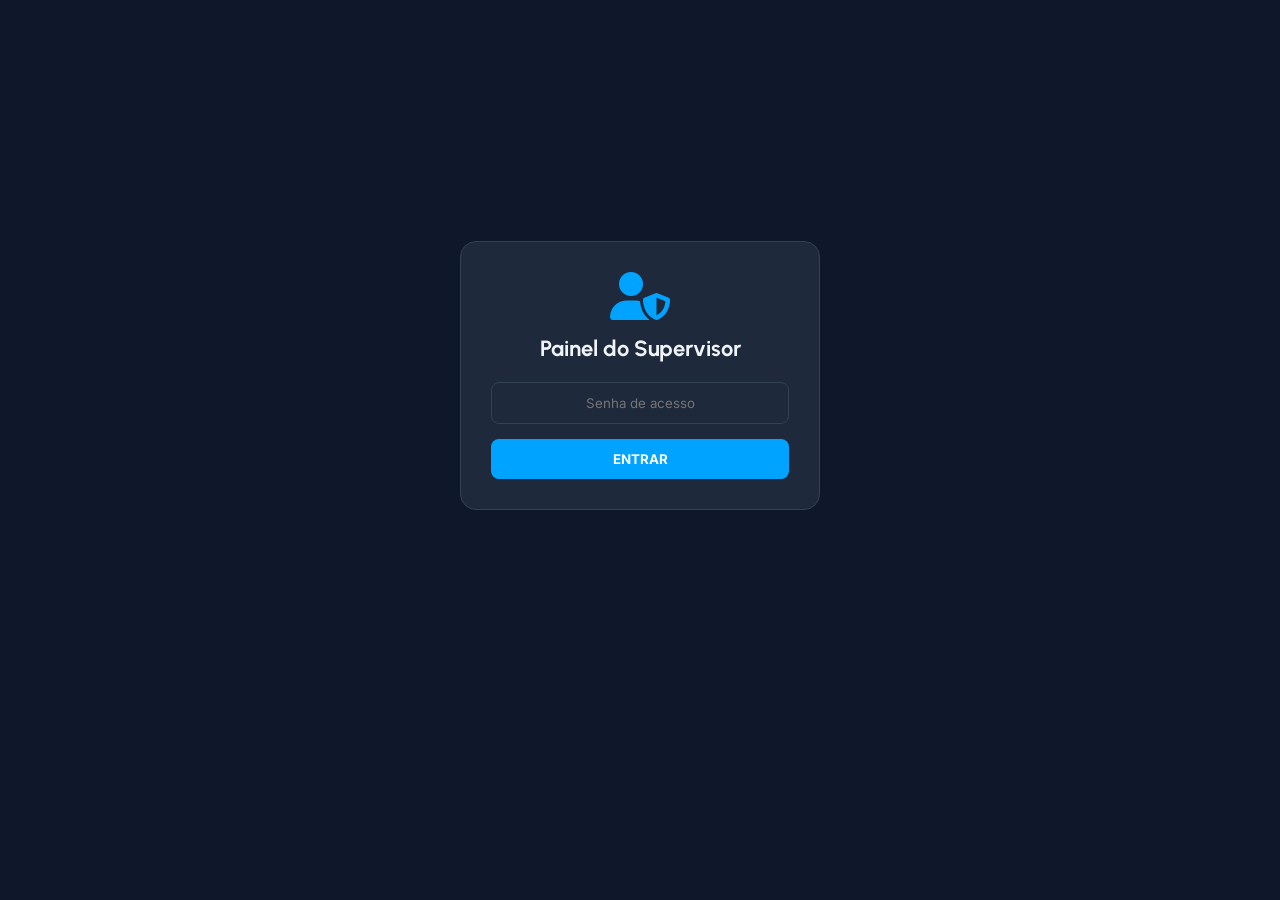
==== admin.html @ feec6c14 "Update admin.html" ====
<!DOCTYPE html>
<html lang="pt-BR">
<head>
    <meta charset="UTF-8">
    <meta name="viewport" content="width=device-width, initial-scale=1.0, maximum-scale=1.0, user-scalable=no">
    <title>Minerva Supervisor</title>
    <link href="https://fonts.googleapis.com/css2?family=Urbanist:wght@700;800&family=Inter:wght@400;600;700&display=swap" rel="stylesheet">
    <link rel="stylesheet" href="https://cdnjs.cloudflare.com/ajax/libs/font-awesome/6.5.1/css/all.min.css">
    <style>
        * { box-sizing: border-box; margin: 0; padding: 0; font-family: 'Inter', sans-serif; }
        body { background-color: #0f172a; color: #f1f5f9; padding: 15px; }
        
        #telaLogin { display: flex; flex-direction: column; justify-content: center; align-items: center; height: 80vh; text-align: center; }
        .login-card { background: #1e293b; padding: 30px; border-radius: 16px; border: 1px solid #334155; width: 100%; max-width: 360px; }
        .login-card i.logo { color: #00a3ff; font-size: 48px; margin-bottom: 15px; }
        .login-card h2 { font-family: 'Urbanist', sans-serif; margin-bottom: 20px; font-size: 22px; }
        
        .busca-input { width: 100%; padding: 12px; background: #1e293b; border: 1px solid #334155; border-radius: 8px; color: white; margin-bottom: 15px; outline: none; }
        .btn-login { width: 100%; padding: 12px; background: #00a3ff; color: white; border: none; border-radius: 8px; font-weight: 700; cursor: pointer; }
        
        #painelPrincipal { display: none; }
        header { display: flex; align-items: center; gap: 12px; margin-bottom: 20px; padding-bottom: 15px; border-bottom: 1px solid rgba(255,255,255,0.1); }
        header i { color: #00a3ff; font-size: 24px; }
        header h1 { font-family: 'Urbanist', sans-serif; font-size: 16px; font-weight: 800; color: #94a3b8; }
        header span { color: #fff; }
        
        .aluno-card { background: #1e293b; border-radius: 12px; padding: 15px; margin-bottom: 10px; border: 1px solid #334155; cursor: pointer; }
        .aluno-info { font-weight: 600; font-size: 14px; margin-bottom: 8px; color: #fff; word-break: break-all; }
        .badge-row { display: flex; gap: 8px; font-size: 11px; color: #94a3b8; }
        .badge-row span { color: #00a3ff; font-weight: 700; }

        .modal { display: none; position: fixed; top: 0; left: 0; width: 100%; height: 100%; background: #0f172a; z-index: 100; padding: 20px; }
        .form-group { margin-bottom: 25px; }
        .form-group label { display: block; font-size: 12px; color: #94a3b8; margin-bottom: 8px; text-transform: uppercase; font-weight: 700; }
        .form-group input[type="text"] { width: 100%; padding: 12px; background: #1e293b; border: 1px solid #334155; border-radius: 8px; color: white; }
        
        .switch-row { display: flex; align-items: center; justify-content: space-between; background: #1e293b; padding: 15px; border-radius: 8px; margin-bottom: 10px; }
        .switch { position: relative; display: inline-block; width: 50px; height: 26px; }
        .switch input { opacity: 0; width: 0; height: 0; }
        .slider { position: absolute; cursor: pointer; top: 0; left: 0; right: 0; bottom: 0; background-color: #334155; transition: .4s; border-radius: 34px; }
        .slider:before { position: absolute; content: ""; height: 18px; width: 18px; left: 4px; bottom: 4px; background-color: white; transition: .4s; border-radius: 50%; }
        input:checked + .slider { background-color: #00a3ff; }
        input:checked + .slider:before { transform: translateX(24px); }

        .btn-save { width: 100%; padding: 15px; background: #00a3ff; color: white; border: none; border-radius: 8px; font-weight: 700; margin-top: 20px; }
        .erro-msg { color: #ef4444; font-size: 13px; margin-top: 10px; display: none; }
    </style>
</head>
<body>

    <div id="telaLogin">
        <div class="login-card">
            <i class="fas fa-user-shield logo"></i>
            <h2>Painel do Supervisor</h2>
            <input type="password" id="txtSenha" class="busca-input" style="text-align: center;" placeholder="Senha de acesso">
            <div id="msgErro" class="erro-msg">Senha incorreta!</div>
            <button class="btn-login" onclick="verificarSenha()">ENTRAR</button>
        </div>
    </div>

    <div id="painelPrincipal">
        <header>
            <i class="fas fa-cube"></i>
            <h1>MINERVA • <span>SUPERVISOR</span></h1>
        </header>
        <input type="text" id="txtBusca" class="busca-input" placeholder="Buscar aluno..." oninput="filtrar()">
        <div id="containerAlunos"></div>
    </div>

    <div id="modalEdicao" class="modal">
        <div style="display:flex; justify-content:space-between; align-items:center; margin-bottom:30px;">
            <h2>Autorizar Cursos</h2>
            <i class="fas fa-times" onclick="fechar()" style="font-size:24px; cursor: pointer;"></i>
        </div>
        <input type="hidden" id="fLinha">
        <div class="form-group">
            <label>Aluno</label>
            <input type="text" id="fColA" readonly style="opacity: 0.6;">
        </div>
        
        <div class="switch-row"><span>Curso Impressão 3D</span><label class="switch"><input type="checkbox" id="fColB"><span class="slider"></span></label></div>
        <div class="switch-row"><span>Curso de Drones</span><label class="switch"><input type="checkbox" id="fColC"><span class="slider"></span></label></div>

        <button id="btnSalvar" class="btn-save" onclick="salvar()">SALVAR ALTERAÇÕES</button>
    </div>

    <script>
        // INSIRA O SEU LINK DA API DO SUPERVISOR AQUI
        const API_URL = "https://script.google.com/macros/s/AKfycbxWYbLehmGi33e5Bmfv8AxCelEWE10hi7TZpJi3-ksMOmGHbK-t1mKicaX5x0uGbB9Yng/exec"; 
        const SENHA_MESTRA = "1010";
        let alunos = [];

        function verificarSenha() {
            if(document.getElementById('txtSenha').value === SENHA_MESTRA) {
                document.getElementById('telaLogin').style.display = 'none';
                document.getElementById('painelPrincipal').style.display = 'block';
                carregar();
            } else {
                document.getElementById('msgErro').style.display = 'block';
            }
        }

        function carregar() {
            document.getElementById('containerAlunos').innerHTML = '<div style="text-align:center; padding:50px;"><i class="fas fa-spinner fa-spin"></i> Carregando dados da planilha...</div>';
            
            // Mudança para desviar o bloqueio do CORS: 'follow' lida de forma transparente com o redirecionamento 302 do Google
            fetch(`${API_URL}?acao=listar`, {
                method: 'GET',
                mode: 'cors',
                redirect: 'follow'
            })
            .then(res => {
                if (!res.ok) throw new Error("Falha na requisição");
                return res.json();
            })
            .then(res => { 
                if (Array.isArray(res)) {
                    alunos = res; 
                    render(res); 
                } else {
                    document.getElementById('containerAlunos').innerHTML = '<div style="text-align:center;color:#ef4444;padding:50px;">O servidor não retornou o formato esperado.</div>';
                }
            })
            .catch(err => { 
                console.error(err);
                document.getElementById('containerAlunos').innerHTML = '<div style="text-align:center;color:#ef4444;padding:50px;">Erro ao conectar. Garanta que a API está configurada como "Qualquer pessoa".</div>'; 
            });
        }

        function render(lista) {
            let html = '';
            lista.forEach(a => {
                html += `<div class="aluno-card" onclick="abrir(${a.linha})">
                    <div class="aluno-info">${a.colunaA}</div>
                    <div class="badge-row">3D: <span>${a.colunaB.toUpperCase()}</span> | Drone: <span>${a.colunaC.toUpperCase()}</span></div>
                </div>`;
            });
            document.getElementById('containerAlunos').innerHTML = html || '<div style="text-align:center;padding:50px;color:#64748b;">Nenhum aluno cadastrado.</div>';
        }

        function filtrar() {
            const b = document.getElementById('txtBusca').value.toLowerCase();
            render(alunos.filter(a => a.colunaA.toLowerCase().includes(b)));
        }

        function abrir(l) {
            const a = alunos.find(x => x.linha == l);
            document.getElementById('fLinha').value = a.linha;
            document.getElementById('fColA').value = a.colunaA;
            document.getElementById('fColB').checked = a.colunaB === 'sim';
            document.getElementById('fColC').checked = a.colunaC === 'sim';
            document.getElementById('modalEdicao').style.display = 'block';
        }

        function fechar() { document.getElementById('modalEdicao').style.display = 'none'; }

        function salvar() {
            const btn = document.getElementById('btnSalvar');
            btn.disabled = true; btn.innerText = "Gravando na Planilha...";
            
            const payload = {
                linha: document.getElementById('fLinha').value,
                colunaA: document.getElementById('fColA').value,
                colunaB: document.getElementById('fColB').checked ? 'sim' : 'não',
                colunaC: document.getElementById('fColC').checked ? 'sim' : 'não'
            };

            const urlSalvar = `${API_URL}?acao=salvar&linha=${payload.linha}&colunaA=${encodeURIComponent(payload.colunaA)}&colunaB=${payload.colunaB}&colunaC=${payload.colunaC}`;

            fetch(urlSalvar, {
                method: 'GET',
                mode: 'cors',
                redirect: 'follow'
            })
            .then(res => res.json())
            .then(resposta => {
                if(resposta.sucesso) {
                    const a = alunos.find(x => x.linha == payload.linha);
                    a.colunaB = payload.colunaB; a.colunaC = payload.colunaC;
                    btn.disabled = false; btn.innerText = "SALVAR ALTERAÇÕES";
                    fechar(); render(alunos);
                } else {
                    alert('Erro ao salvar no servidor.');
                    btn.disabled = false; btn.innerText = "SALVAR ALTERAÇÕES";
                }
            })
            .catch(() => {
                // Como o Sheets processa mesmo sob restrição estrita, se falhar a resposta visual mas atualizar, recarregamos
                btn.disabled = false; btn.innerText = "SALVAR ALTERAÇÕES";
                fechar(); carregar();
            });
        }
    </script>
</body>
</html>
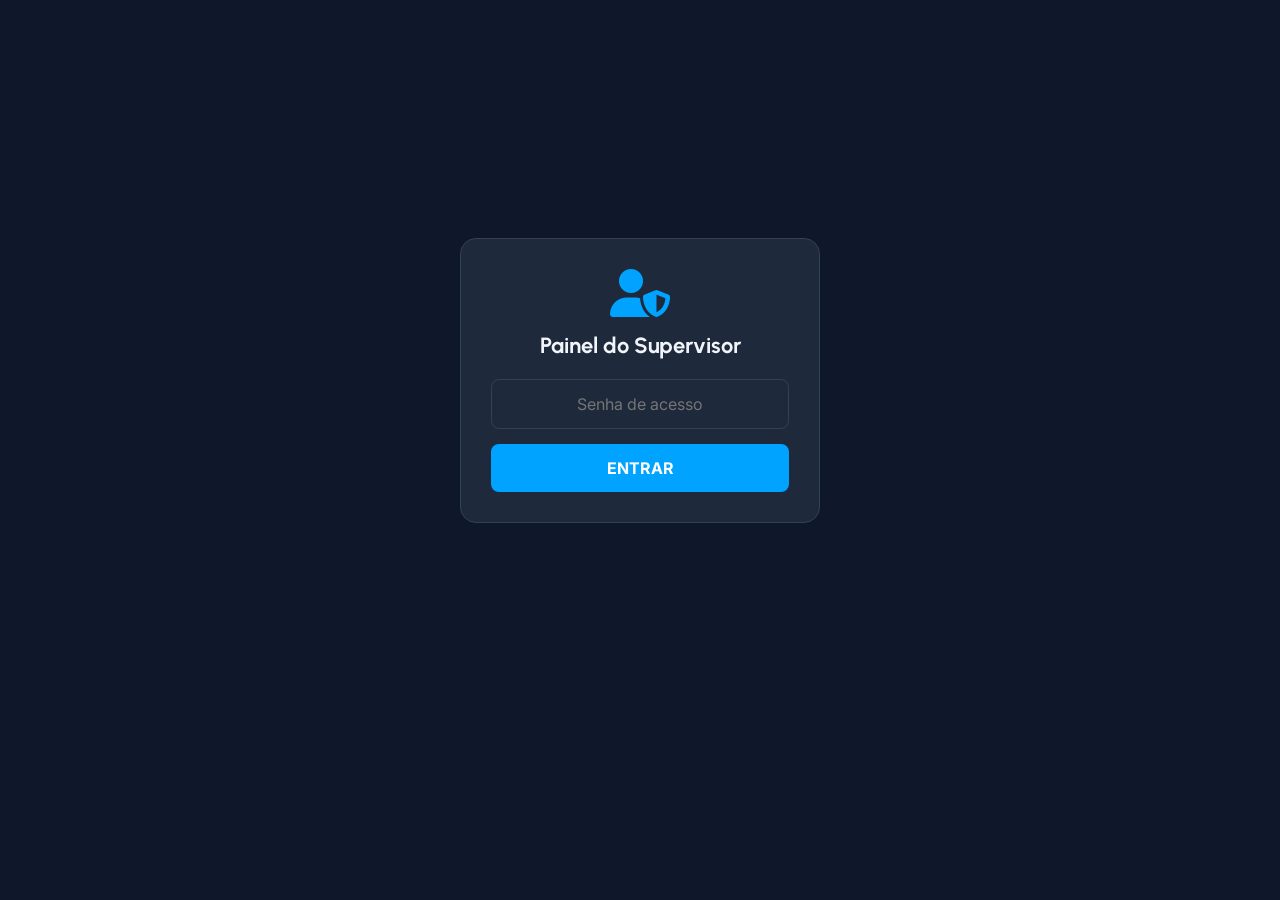
==== commit e9eff268: "Update admin.html" ====
--- a/admin.html
+++ b/admin.html
@@ -2,21 +2,66 @@
 <html lang="pt-BR">
 <head>
     <meta charset="UTF-8">
-    <meta name="viewport" content="width=device-width, initial-scale=1.0, maximum-scale=1.0, user-scalable=no">
+    <meta name="viewport" content="width=device-width, initial-scale=1.0, maximum-scale=1.0, user-scalable=no, viewport-fit=cover">
     <title>Minerva Supervisor</title>
+
+    <link rel="manifest" href="manifest-admin.json">
+    <meta name="apple-mobile-web-app-capable" content="yes">
+    <meta name="apple-mobile-web-app-status-bar-style" content="black-translucent">
+    <meta name="apple-mobile-web-app-title" content="Supervisor">
+    <link rel="apple-touch-icon" href="./images/logominerva.png">
+    <meta name="theme-color" content="#0f172a"> <script>
+        if ('serviceWorker' in navigator) {
+            window.addEventListener('load', () => {
+                navigator.serviceWorker.register('./sw-admin.js')
+                    .then(reg => console.log('PWA Supervisor ativo!', reg))
+                    .catch(err => console.log('Erro no PWA Supervisor:', err));
+            });
+        }
+    </script>
+
     <link href="https://fonts.googleapis.com/css2?family=Urbanist:wght@700;800&family=Inter:wght@400;600;700&display=swap" rel="stylesheet">
     <link rel="stylesheet" href="https://cdnjs.cloudflare.com/ajax/libs/font-awesome/6.5.1/css/all.min.css">
+    
     <style>
         * { box-sizing: border-box; margin: 0; padding: 0; font-family: 'Inter', sans-serif; }
-        body { background-color: #0f172a; color: #f1f5f9; padding: 15px; }
-        
-        #telaLogin { display: flex; flex-direction: column; justify-content: center; align-items: center; height: 80vh; text-align: center; }
+        
+        body { 
+            background-color: #0f172a; 
+            color: #f1f5f9; 
+            padding: 20px 15px; 
+            /* CORREÇÃO 1: Evita que o topo do app suma embaixo do notch/bateria do iPhone/Android */
+            padding-top: calc(20px + env(safe-area-inset-top));
+            padding-bottom: calc(20px + env(safe-area-inset-bottom));
+            min-height: 100vh;
+        }
+        
+        /* CORREÇÃO 2: Login centralizado perfeitamente independente do tamanho da tela */
+        #telaLogin { 
+            display: flex; 
+            flex-direction: column; 
+            justify-content: center; 
+            align-items: center; 
+            min-height: 80vh; 
+            text-align: center; 
+        }
+        
         .login-card { background: #1e293b; padding: 30px; border-radius: 16px; border: 1px solid #334155; width: 100%; max-width: 360px; }
         .login-card i.logo { color: #00a3ff; font-size: 48px; margin-bottom: 15px; }
         .login-card h2 { font-family: 'Urbanist', sans-serif; margin-bottom: 20px; font-size: 22px; }
         
-        .busca-input { width: 100%; padding: 12px; background: #1e293b; border: 1px solid #334155; border-radius: 8px; color: white; margin-bottom: 15px; outline: none; }
-        .btn-login { width: 100%; padding: 12px; background: #00a3ff; color: white; border: none; border-radius: 8px; font-weight: 700; cursor: pointer; }
+        .busca-input { 
+            width: 100%; 
+            padding: 14px; /* Aumentado levemente para melhor toque com o polegar */
+            background: #1e293b; 
+            border: 1px solid #334155; 
+            border-radius: 8px; 
+            color: white; 
+            margin-bottom: 15px; 
+            outline: none; 
+            font-size: 16px; /* Evita zoom automático esquisito no iOS ao focar */
+        }
+        .btn-login { width: 100%; padding: 14px; background: #00a3ff; color: white; border: none; border-radius: 8px; font-weight: 700; cursor: pointer; font-size: 16px; }
         
         #painelPrincipal { display: none; }
         header { display: flex; align-items: center; gap: 12px; margin-bottom: 20px; padding-bottom: 15px; border-bottom: 1px solid rgba(255,255,255,0.1); }
@@ -24,17 +69,34 @@
         header h1 { font-family: 'Urbanist', sans-serif; font-size: 16px; font-weight: 800; color: #94a3b8; }
         header span { color: #fff; }
         
-        .aluno-card { background: #1e293b; border-radius: 12px; padding: 15px; margin-bottom: 10px; border: 1px solid #334155; cursor: pointer; }
-        .aluno-info { font-weight: 600; font-size: 14px; margin-bottom: 8px; color: #fff; word-break: break-all; }
-        .badge-row { display: flex; gap: 8px; font-size: 11px; color: #94a3b8; }
+        /* Ajuste fino nos cards dos alunos (Melhor espaçamento no toque do celular) */
+        .aluno-card { background: #1e293b; border-radius: 12px; padding: 18px; margin-bottom: 12px; border: 1px solid #334155; cursor: pointer; transition: background 0.2s; }
+        .aluno-card:active { background: #24334d; } /* Efeito visual nativo ao pressionar o dedo */
+        .aluno-info { font-weight: 600; font-size: 15px; margin-bottom: 8px; color: #fff; word-break: break-all; }
+        .badge-row { display: flex; gap: 8px; font-size: 12px; color: #94a3b8; }
         .badge-row span { color: #00a3ff; font-weight: 700; }
 
-        .modal { display: none; position: fixed; top: 0; left: 0; width: 100%; height: 100%; background: #0f172a; z-index: 100; padding: 20px; }
+        /* CORREÇÃO 3: Modal totalmente adaptável para celular se o teclado subir */
+        .modal { 
+            display: none; 
+            position: fixed; 
+            top: 0; 
+            left: 0; 
+            width: 100%; 
+            height: 100%; 
+            background: #0f172a; 
+            z-index: 100; 
+            padding: 20px; 
+            padding-top: calc(20px + env(safe-area-inset-top));
+            padding-bottom: calc(20px + env(safe-area-inset-bottom));
+            overflow-y: auto; /* Permite rolar o modal se a tela for pequena */
+        }
+        
         .form-group { margin-bottom: 25px; }
         .form-group label { display: block; font-size: 12px; color: #94a3b8; margin-bottom: 8px; text-transform: uppercase; font-weight: 700; }
-        .form-group input[type="text"] { width: 100%; padding: 12px; background: #1e293b; border: 1px solid #334155; border-radius: 8px; color: white; }
-        
-        .switch-row { display: flex; align-items: center; justify-content: space-between; background: #1e293b; padding: 15px; border-radius: 8px; margin-bottom: 10px; }
+        .form-group input[type="text"] { width: 100%; padding: 12px; background: #1e293b; border: 1px solid #334155; border-radius: 8px; color: white; font-size: 16px; }
+        
+        .switch-row { display: flex; align-items: center; justify-content: space-between; background: #1e293b; padding: 15px; border-radius: 8px; margin-bottom: 12px; }
         .switch { position: relative; display: inline-block; width: 50px; height: 26px; }
         .switch input { opacity: 0; width: 0; height: 0; }
         .slider { position: absolute; cursor: pointer; top: 0; left: 0; right: 0; bottom: 0; background-color: #334155; transition: .4s; border-radius: 34px; }
@@ -42,7 +104,7 @@
         input:checked + .slider { background-color: #00a3ff; }
         input:checked + .slider:before { transform: translateX(24px); }
 
-        .btn-save { width: 100%; padding: 15px; background: #00a3ff; color: white; border: none; border-radius: 8px; font-weight: 700; margin-top: 20px; }
+        .btn-save { width: 100%; padding: 16px; background: #00a3ff; color: white; border: none; border-radius: 8px; font-weight: 700; margin-top: 20px; font-size: 16px; }
         .erro-msg { color: #ef4444; font-size: 13px; margin-top: 10px; display: none; }
     </style>
 </head>
@@ -85,9 +147,9 @@
     </div>
 
     <script>
-        // INSIRA O SEU LINK DA API DO SUPERVISOR AQUI
-        const API_URL = "https://script.google.com/macros/s/AKfycbxWYbLehmGi33e5Bmfv8AxCelEWE10hi7TZpJi3-ksMOmGHbK-t1mKicaX5x0uGbB9Yng/exec"; 
-        const SENHA_MESTRA = "1010";
+        // Mantive a sua lógica perfeita de conexões intacta
+        const API_URL = "https://script.google.com/macros/s/AKfycbzZzE4Vs883Lvap5XEbLXnX2qru-btN27hk0-Weqd9cyL56L9uGrdql4IQWU76sd4vB1Q/exec"; 
+        const SENHA_MESTRA = "0000";
         let alunos = [];
 
         function verificarSenha() {
@@ -101,9 +163,8 @@
         }
 
         function carregar() {
-            document.getElementById('containerAlunos').innerHTML = '<div style="text-align:center; padding:50px;"><i class="fas fa-spinner fa-spin"></i> Carregando dados da planilha...</div>';
+            document.getElementById('containerAlunos').innerHTML = '<div style="text-align:center; padding:50px;"><i class="fas fa-spinner fa-spin"></i> Carregando dados...</div>';
             
-            // Mudança para desviar o bloqueio do CORS: 'follow' lida de forma transparente com o redirecionamento 302 do Google
             fetch(`${API_URL}?acao=listar`, {
                 method: 'GET',
                 mode: 'cors',
@@ -118,12 +179,12 @@
                     alunos = res; 
                     render(res); 
                 } else {
-                    document.getElementById('containerAlunos').innerHTML = '<div style="text-align:center;color:#ef4444;padding:50px;">O servidor não retornou o formato esperado.</div>';
+                    document.getElementById('containerAlunos').innerHTML = '<div style="text-align:center;color:#ef4444;padding:50px;">Erro no formato dos dados.</div>';
                 }
             })
             .catch(err => { 
                 console.error(err);
-                document.getElementById('containerAlunos').innerHTML = '<div style="text-align:center;color:#ef4444;padding:50px;">Erro ao conectar. Garanta que a API está configurada como "Qualquer pessoa".</div>'; 
+                document.getElementById('containerAlunos').innerHTML = '<div style="text-align:center;color:#ef4444;padding:50px;">Erro ao conectar ao banco de dados.</div>'; 
             });
         }
 
@@ -185,7 +246,6 @@
                 }
             })
             .catch(() => {
-                // Como o Sheets processa mesmo sob restrição estrita, se falhar a resposta visual mas atualizar, recarregamos
                 btn.disabled = false; btn.innerText = "SALVAR ALTERAÇÕES";
                 fechar(); carregar();
             });
